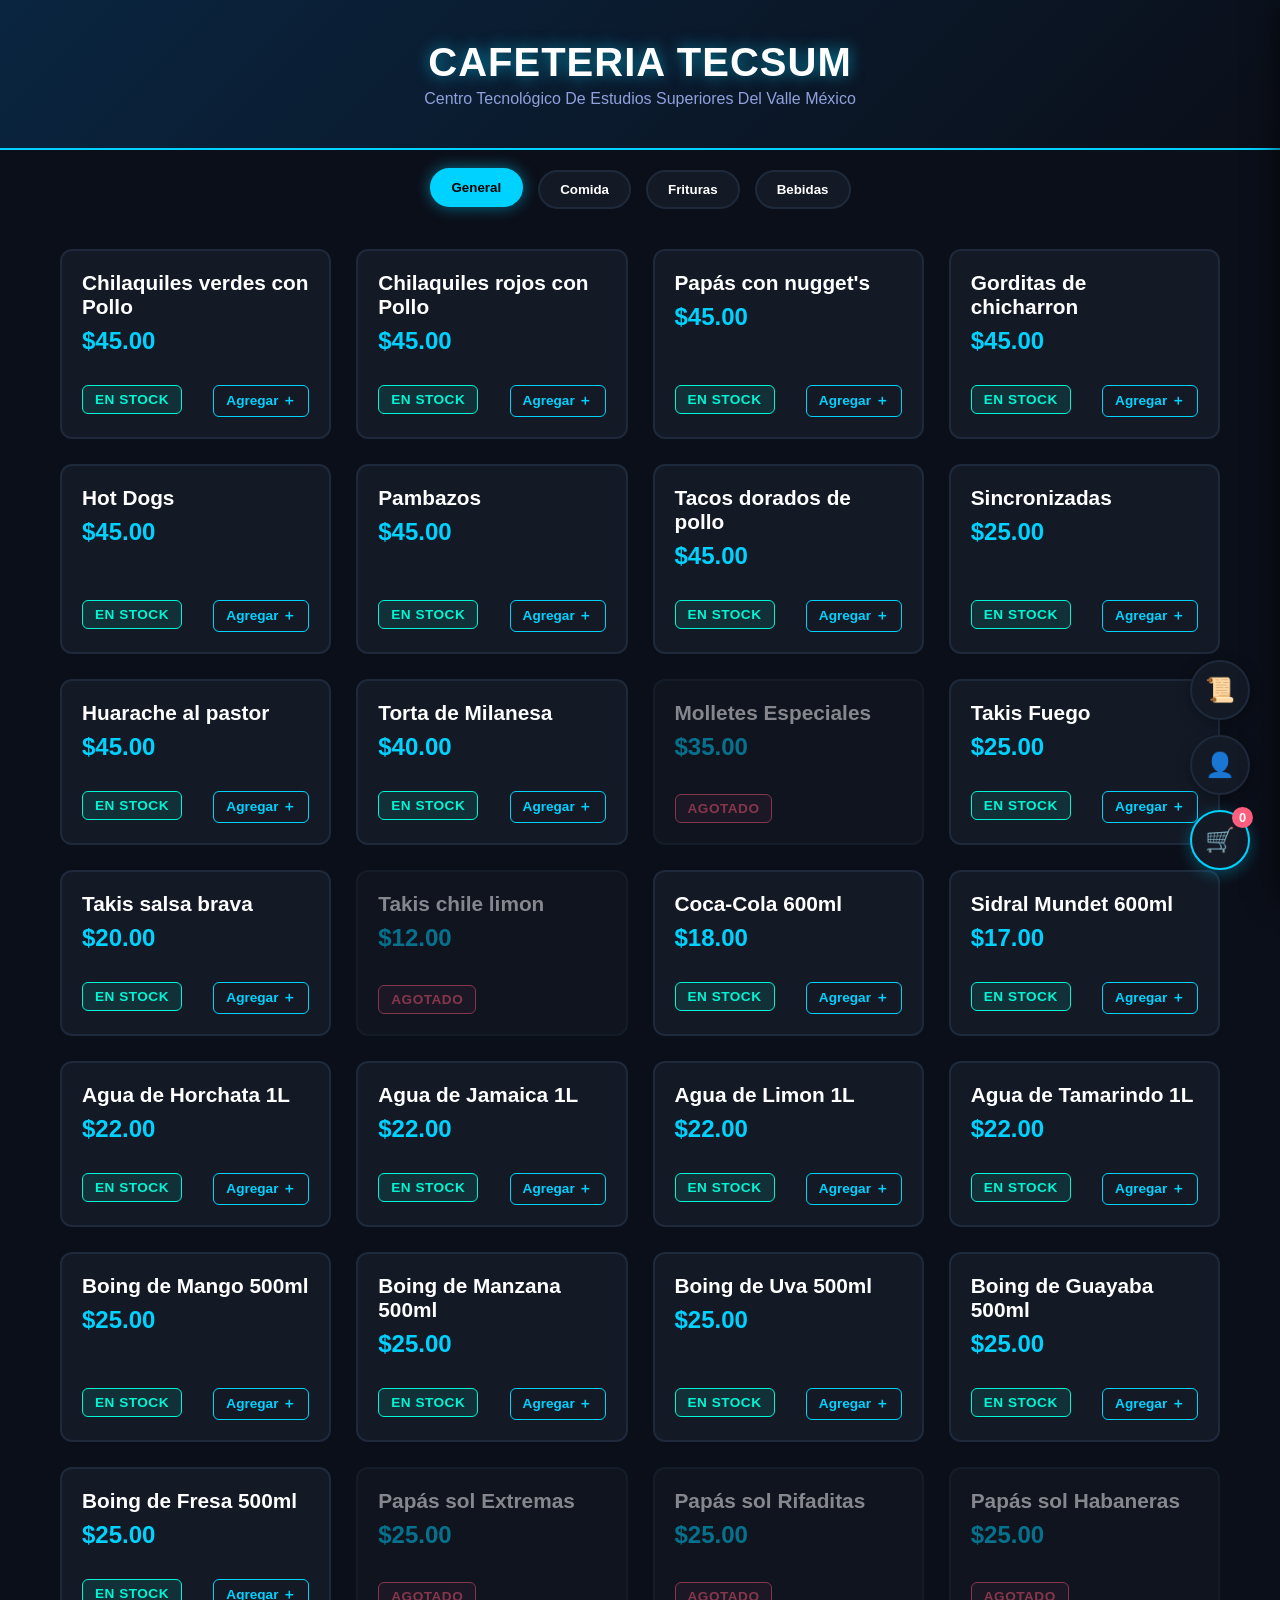
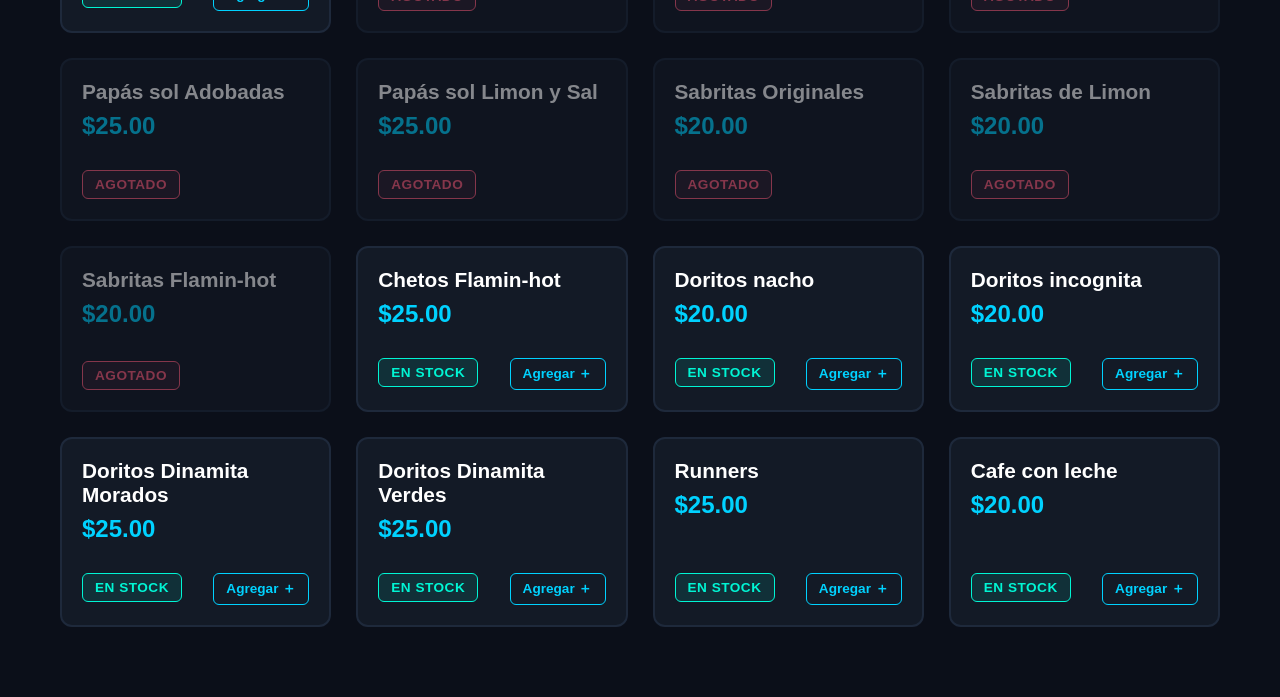
==== index.html @ f14abb13 "Add files via upload" ====
<!DOCTYPE html>
<html lang="es">
<head>
    <meta charset="UTF-8">
    <meta name="viewport" content="width=device-width, initial-scale=1.0">
    <title>Cafeteria TECSUM</title>
    
    <meta name="apple-mobile-web-app-capable" content="yes">
    <meta name="apple-mobile-web-app-status-bar-style" content="black-translucent">
    <meta name="apple-mobile-web-app-title" content="Cafeteria TECSUM">
    <meta name="theme-color" content="#0d1117">
    
    <link rel="stylesheet" href="style.css">
</head>
<body>

    <header>
        <h1>Cafeteria TECSUM</h1>
        <p class="subtitle">Centro Tecnológico De Estudios Superiores Del Valle México</p>
    </header>

    <button id="policies-toggle" class="policies-toggle" onclick="togglePoliciesModal()">📜</button>

    <div class="login-toggle" id="login-toggle" onclick="toggleLoginModal()">
        🪪
    </div>

    <div class="cart-toggle" onclick="toggleCart()">
        🛒 <span id="cart-count">0</span>
    </div>

    <main class="container">
        <nav class="categories-nav">
            <button class="btn-category active" onclick="filterCategory('todos')">General</button>
            <button class="btn-category" onclick="filterCategory('comida')">Comida</button>
            <button class="btn-category" onclick="filterCategory('snacks')">Frituras</button>
            <button class="btn-category" onclick="filterCategory('refresco y agua')">Bebidas</button>
        </nav>

        <section class="products-grid" id="menu-container">
        </section>
    </main>

    <div class="cart-sidebar" id="cart-sidebar">
        <div class="cart-header">
            <h2>Tu Pedido</h2>
            <button class="close-cart" onclick="toggleCart()">✕</button>
        </div>
        
        <div class="cart-items" id="cart-items-container">
        </div>

        <div class="cart-footer">
            <div class="cart-total">
                <span>Total:</span>
                <span id="cart-total-price">$0.00</span>
            </div>
            
            <div class="payment-tabs-container">
                <div class="payment-tabs">
                    <button class="tab-btn active" onclick="switchPaymentTab('paypal')">PayPal</button>
                    <button class="tab-btn" onclick="switchPaymentTab('nu')">Nu México</button>
                </div>

                <div id="tab-content-paypal" class="tab-content active">
                    <div class="payment-form">
                        <input type="email" id="paypal-email" placeholder="Correo electrónico de PayPal">
                        <input type="password" id="paypal-password" placeholder="Contraseña">
                        <button id="btn-pay-paypal" class="btn-submit-pay" disabled onclick="processPayPalPayment()">
                            Pagar con PayPal
                        </button>
                    </div>
                </div>

                <div id="tab-content-nu" class="tab-content">
                    <div class="payment-form">
                        <input type="text" id="nu-card-number" placeholder="Número de tarjeta (16 dígitos)" maxlength="16">
                        <input type="text" id="nu-card-name" placeholder="Nombre del titular">
                        
                        <div style="display: flex; gap: 10px; margin-bottom: 15px;">
                            <input type="text" id="nu-card-expiry" placeholder="MM/AA" maxlength="5" style="width: 50%; margin-bottom: 0;">
                            <input type="password" id="nu-card-nip" placeholder="NIP de 4 dígitos" maxlength="4" style="width: 50%; margin-bottom: 0;">
                        </div>
                        
                        <button id="btn-pay-nu" class="btn-submit-pay" disabled onclick="processNuPayment()">
                            PAGAR CON TARJETA NU
                        </button>
                    </div>
                </div>
            </div>
        </div>
    </div>

    <div class="modal-overlay" id="purchase-modal">
        <div class="modal-content">
            <div class="modal-icon">✓</div>
            <h2>¡Compra Realizada!</h2>
            <p>Tu pedido ha sido creado correctamente</p>
            <p class="modal-sub">Recoge tu pedido en caja con tu nombre.</p>
            <button class="btn-close-modal" onclick="closeModal('purchase-modal')">Entendido</button>
        </div>
    </div>

    <div class="modal-overlay" id="login-modal">
        <div class="modal-content login-content">
            <div class="modal-icon login-icon">👤</div>
            <h2>Credencial Escolar</h2>
            <p>Ingresa tu matrícula para iniciar sesión en la cafetería.</p>
            
            <div class="input-container">
                <input type="text" id="student-matricula" placeholder="Ej. 202610234" maxlength="15">
            </div>

            <div class="modal-actions">
                <button class="btn-close-modal btn-cancel" onclick="toggleLoginModal()">Cancelar</button>
                <button class="btn-close-modal" onclick="loginStudent()">Ingresar</button>
            </div>
        </div>
    </div>

    <div class="modal-overlay" id="policies-modal">
        <div class="modal-content" style="border-color: var(--accent-color); max-width: 450px;">
            <div class="modal-icon">📄</div>
            <h2>Reglamento y Seguridad</h2>
            <div style="text-align: left; margin: 15px 0; color: #b4c6ef; font-size: 0.95rem; line-height: 1.5;">
                <p>🔒 <strong>Seguridad:</strong> Tu matrícula está protegida y sólo se usa para identificar tu orden en la barra de entrega.</p><br>
                <p>📋 <strong>Reglas del Plantel:</strong> Toda orden debe retirarse presentando tu matricula para evitar aglomeraciones en la barra.</p><br>
                <p>💳 <strong>Métodos de Pago:</strong> Para agilizar el servicio, <strong>NO se acepta efectivo</strong>. Puedes pagar usando PayPal (vinculada con una tarjeta) o tu cuenta de Nu.</p>
            </div>
            <button class="btn-close-modal" onclick="closeModal('policies-modal')">Entendido</button>
        </div>
    </div>

    <script src="script.js"></script>
</body>
</html>
---- style.css ----
:root {
    --bg-main: #0b0f19;      
    --bg-card: #131a26;       
    --text-color: #ffffff;
    --accent-color: #00d2ff;  
    --stock-color: #00f5d4;    
    --out-color: #ff5e7e;      
    --border-color: #1e293b;  
}

* {
    margin: 0;
    padding: 0;
    box-sizing: border-box;
    font-family: 'Segoe UI', Tahoma, Geneva, Verdana, sans-serif;
}

body {
    background-color: var(--bg-main);
    color: var(--text-color);
    padding-bottom: 50px;
    position: relative;
    overflow-x: hidden; 
}

header {
    text-align: center;
    padding: 40px 20px;
    background: linear-gradient(135deg, #0a2540 0%, #0b0f19 100%);
    border-bottom: 2px solid var(--accent-color);
}

header h1 {
    font-size: 2.5rem;
    letter-spacing: 1px;
    text-transform: uppercase;
    text-shadow: 0 0 15px rgba(0, 210, 255, 0.6);
}

header .subtitle {
    color: #8fa0dd;
    margin-top: 5px;
}

.container {
    max-width: 1200px;
    margin: 0 auto;
    padding: 20px;
}


.categories-nav {
    display: flex;
    justify-content: center;
    gap: 15px;
    margin-bottom: 40px;
    flex-wrap: wrap;
}

.btn-category {
    background-color: var(--bg-card);
    color: var(--text-color);
    border: 2px solid var(--border-color);
    padding: 10px 20px;
    border-radius: 30px;
    cursor: pointer;
    font-weight: 600;
    transition: all 0.3s ease;
}

.btn-category:hover, .btn-category.active {
    background-color: var(--accent-color);
    color: #000; 
    border-color: var(--accent-color);
    box-shadow: 0 0 15px rgba(0, 210, 255, 0.5);
    transform: translateY(-2px);
}


.products-grid {
    display: grid;
    grid-template-columns: repeat(auto-fill, minmax(250px, 1fr));
    gap: 25px;
}


.product-card {
    background-color: var(--bg-card);
    border: 2px solid var(--border-color);
    border-radius: 12px;
    padding: 20px;
    display: flex;
    flex-direction: column;
    justify-content: space-between;
    gap: 15px;
    position: relative;
    overflow: hidden;
    transition: transform 0.3s ease, border-color 0.3s ease;
}

.product-card:hover:not(.disabled) {
    transform: translateY(-5px);
    border-color: var(--accent-color);
    box-shadow: 0 5px 20px rgba(0, 210, 255, 0.15);
}

.product-info h3 {
    font-size: 1.3rem;
    margin-bottom: 8px;
}

.product-info .price {
    font-size: 1.5rem;
    font-weight: bold;
    color: var(--accent-color);
    margin-bottom: 15px;
}

.card-actions {
    display: flex;
    justify-content: space-between;
    align-items: center;
}

.status-badge {
    align-self: flex-start;
    padding: 6px 12px;
    border-radius: 6px;
    font-size: 0.85rem;
    font-weight: bold;
    text-transform: uppercase;
    letter-spacing: 0.5px;
}

.status-badge.in-stock {
    background-color: rgba(0, 245, 212, 0.1);
    color: var(--stock-color);
    border: 1px solid var(--stock-color);
}

.status-badge.out-of-stock {
    background-color: rgba(255, 94, 126, 0.1);
    color: var(--out-color);
    border: 1px solid var(--out-color);
}

.btn-add-cart {
    background-color: transparent;
    color: var(--accent-color);
    border: 1px solid var(--accent-color);
    padding: 6px 12px;
    border-radius: 6px;
    cursor: pointer;
    font-weight: bold;
    font-size: 0.85rem;
    transition: all 0.2s ease;
}

.btn-add-cart:hover {
    background-color: var(--accent-color);
    color: #000;
    box-shadow: 0 0 10px rgba(0, 210, 255, 0.4);
}

.product-card.disabled {
    opacity: 0.5;
}

.cart-toggle {
    position: fixed;
    bottom: 30px;
    right: 30px;
    background-color: var(--bg-card);
    border: 2px solid var(--accent-color);
    width: 60px;
    height: 60px;
    border-radius: 50%;
    display: flex;
    justify-content: center;
    align-items: center;
    font-size: 1.5rem;
    cursor: pointer;
    box-shadow: 0 4px 15px rgba(0, 210, 255, 0.3);
    z-index: 99;
    transition: transform 0.2s ease;
}

.cart-toggle:hover {
    transform: scale(1.1);
}

#cart-count {
    position: absolute;
    top: -5px;
    right: -5px;
    background-color: var(--out-color);
    color: white;
    font-size: 0.8rem;
    padding: 3px 7px;
    border-radius: 50%;
    font-weight: bold;
}

.cart-sidebar {
    position: fixed;
    top: 0;
    right: -350px; 
    width: 350px;
    height: 100%;
    background-color: var(--bg-card);
    border-left: 2px solid var(--border-color);
    box-shadow: -5px 0 25px rgba(0,0,0,0.5);
    z-index: 100;
    display: flex;
    flex-direction: column;
    transition: right 0.3s ease-in-out;
}

.cart-sidebar.open {
    right: 0; 
}

.cart-header {
    padding: 20px;
    border-bottom: 1px solid var(--border-color);
    display: flex;
    justify-content: space-between;
    align-items: center;
}

.close-cart {
    background: none;
    border: none;
    color: var(--text-color);
    font-size: 1.5rem;
    cursor: pointer;
}

.cart-items {
    flex: 1;
    overflow-y: auto;
    padding: 20px;
}

.cart-item {
    display: flex;
    justify-content: space-between;
    align-items: center;
    padding: 12px 0;
    border-bottom: 1px solid #1e293b;
}

.cart-item-info h4 {
    font-size: 0.95rem;
}

.cart-item-info p {
    color: var(--accent-color);
    font-size: 0.85rem;
    margin-top: 2px;
}

.btn-remove {
    background: none;
    border: none;
    color: var(--out-color);
    cursor: pointer;
    font-size: 0.9rem;
}

.cart-footer {
    padding: 20px;
    border-top: 1px solid var(--border-color);
    background-color: #0b0f19;
}

.cart-total {
    display: flex;
    justify-content: space-between;
    font-size: 1.2rem;
    font-weight: bold;
    margin-bottom: 15px;
}

#cart-total-price {
    color: var(--stock-color);
}

.payment-tabs-container {
    border-top: 1px solid rgba(255, 255, 255, 0.1);
    padding-top: 15px;
    display: flex;
    flex-direction: column;
    gap: 12px;
}

.payment-tabs {
    display: flex;
    gap: 8px;
    background-color: rgba(0, 0, 0, 0.2);
    padding: 4px;
    border-radius: 8px;
    border: 1px solid var(--border-color);
}

.tab-btn {
    flex: 1;
    background: none;
    border: none;
    padding: 10px;
    color: #8fa0dd;
    font-weight: bold;
    font-size: 0.9rem;
    cursor: pointer;
    border-radius: 6px;
    transition: all 0.3s ease;
}

.tab-btn.active {
    background-color: var(--bg-card);
    color: var(--accent-color);
    box-shadow: 0 2px 8px rgba(0, 210, 255, 0.2);
}


.tab-content {
    display: none;
    animation: fadeIn 0.3s ease;
}

.tab-content.active {
    display: block;
}


.payment-form {
    display: flex;
    flex-direction: column;
    gap: 10px;
}

.payment-form input {
    width: 100%;
    background-color: #1a2333;
    border: 1px solid var(--border-color);
    color: var(--text-color);
    padding: 10px 12px;
    border-radius: 6px;
    font-size: 0.9rem;
    outline: none;
    transition: border-color 0.2s ease;
}

.payment-form input:focus {
    border-color: var(--accent-color);
}


.btn-submit-pay {
    width: 100%;
    padding: 12px;
    font-size: 0.95rem;
    font-weight: bold;
    border: none;
    border-radius: 6px;
    cursor: pointer;
    color: #ffffff;
    text-transform: uppercase;
    letter-spacing: 0.5px;
    transition: all 0.3s ease;
}

.btn-submit-pay:not(:disabled):active {
    transform: translateY(1px);
}


#btn-pay-paypal {
    background-color: #0070ba;
    box-shadow: 0 4px 10px rgba(0, 112, 186, 0.2);
}
#btn-pay-paypal:not(:disabled):hover {
    background-color: #005ea6;
    transform: translateY(-2px);
    box-shadow: 0 6px 18px rgba(0, 112, 186, 0.4);
}

#btn-pay-nu {
    background-color: #820ad1;
    box-shadow: 0 4px 10px rgba(130, 10, 209, 0.2);
}
#btn-pay-nu:not(:disabled):hover {
    background-color: #6d05b3;
    transform: translateY(-2px);
    box-shadow: 0 6px 18px rgba(130, 10, 209, 0.4);
}


.btn-submit-pay:disabled {
    background-color: #2a2a2a !important;
    color: #666666 !important;
    border: 1px solid #444444 !important;
    cursor: not-allowed;
    box-shadow: none !important;
    opacity: 0.6;
    transform: none !important;
}

@keyframes fadeIn {
    from { opacity: 0; transform: translateY(3px); }
    to { opacity: 1; transform: translateY(0); }
}

.login-toggle {
    position: fixed;
    bottom: 105px; 
    right: 30px;
    background-color: var(--bg-card);
    border: 2px solid var(--border-color);
    width: 60px;
    height: 60px;
    border-radius: 50%;
    display: flex;
    justify-content: center;
    align-items: center;
    font-size: 1.5rem;
    cursor: pointer;
    box-shadow: 0 4px 15px rgba(0, 0, 0, 0.3);
    z-index: 99;
    transition: all 0.3s ease;
}

.login-toggle:hover {
    transform: scale(1.1);
    border-color: var(--accent-color);
    box-shadow: 0 0 15px rgba(0, 210, 255, 0.4);
}


.modal-content.login-content {
    border-color: var(--accent-color);
    box-shadow: 0 0 30px rgba(0, 210, 255, 0.2);
}

.modal-icon.login-icon {
    color: var(--accent-color);
    border-color: var(--accent-color);
    background-color: rgba(0, 210, 255, 0.1);
}


.input-container {
    margin: 20px 0;
    width: 100%;
}

.input-container input {
    width: 100%;
    background-color: #0b0f19;
    color: var(--text-color);
    border: 2px solid var(--border-color);
    padding: 12px 15px;
    border-radius: 8px;
    font-size: 1rem;
    text-align: center;
    outline: none;
    transition: border-color 0.3s ease;
}

.input-container input:focus {
    border-color: var(--accent-color);
    box-shadow: 0 0 10px rgba(0, 210, 255, 0.2);
}


.modal-actions {
    display: flex;
    gap: 15px;
    justify-content: center;
    margin-top: 10px;
}

.modal-actions .btn-close-modal {
    background-color: var(--accent-color);
    flex: 1;
}

.modal-actions .btn-close-modal:hover {
    background-color: #00b6dd;
}

.modal-actions .btn-cancel {
    background-color: transparent;
    color: #b4c6ef;
    border: 2px solid var(--border-color);
    transition: all 0.2s ease;
}

.modal-actions .btn-cancel:hover {
    background-color: rgba(255, 94, 126, 0.1);
    border-color: var(--out-color);
    color: var(--out-color);
}


.policies-toggle {
    position: fixed;
    bottom: 180px; 
    right: 30px;
    background-color: var(--bg-card);
    border: 2px solid var(--border-color);
    width: 60px;
    height: 60px;
    border-radius: 50%;
    display: flex;
    justify-content: center;
    align-items: center;
    font-size: 1.5rem;
    cursor: pointer;
    box-shadow: 0 4px 15px rgba(0, 0, 0, 0.3);
    z-index: 99;
    transition: all 0.3s ease;
    outline: none;
}

.policies-toggle:hover {
    transform: scale(1.1);
    border-color: var(--accent-color);
    box-shadow: 0 0 15px rgba(0, 210, 255, 0.4);
}


.modal-overlay {
    position: fixed;
    top: 0;
    left: 0;
    width: 100%;
    height: 100%;
    background-color: rgba(0, 0, 0, 0.8);
    backdrop-filter: blur(5px);
    z-index: 999;
    display: flex;
    justify-content: center;
    align-items: center;
    opacity: 0;
    pointer-events: none;
    transition: opacity 0.3s ease;
}

.modal-overlay.show {
    opacity: 1;
    pointer-events: auto;
}

.modal-content {
    background-color: var(--bg-card);
    border: 2px solid var(--stock-color);
    border-radius: 16px;
    padding: 30px;
    text-align: center;
    max-width: 400px;
    width: 90%;
    box-shadow: 0 0 30px rgba(0, 245, 212, 0.2);
    transform: scale(0.7);
    transition: transform 0.3s ease;
}

.modal-overlay.show .modal-content {
    transform: scale(1);
}

.modal-icon {
    width: 60px;
    height: 60px;
    background-color: rgba(0, 245, 212, 0.1);
    color: var(--stock-color);
    border-radius: 50%;
    display: flex;
    justify-content: center;
    align-items: center;
    font-size: 2rem;
    margin: 0 auto 20px auto;
    border: 2px solid var(--stock-color);
}

.modal-content h2 {
    color: var(--stock-color);
    margin-bottom: 10px;
}

.modal-content p {
    color: #b4c6ef;
    margin-bottom: 8px;
}

.modal-content .modal-sub {
    font-size: 0.85rem;
    color: #62769f;
    margin-bottom: 25px;
}

.btn-close-modal {
    background-color: var(--stock-color);
    color: #000;
    border: none;
    padding: 10px 25px;
    border-radius: 6px;
    font-weight: bold;
    cursor: pointer;
    transition: background-color 0.2s ease;
}

.btn-close-modal:hover {
    background-color: #00c7ac;
}

@media (max-width: 768px) {
    

    header {
        padding: 15px 10px;
        text-align: center;
    }
    header h1 {
        font-size: 1.8rem; 
    }
    .subtitle {
        font-size: 0.9rem;
    }

   
    .categories-nav {
        display: flex;
        overflow-x: auto; 
        white-space: nowrap;
        padding: 10px 5px;
        gap: 8px;
        -webkit-overflow-scrolling: touch; 
    }
    .btn-category {
        flex: 0 0 auto; 
        padding: 8px 16px;
        font-size: 0.9rem;
    }

   
    .products-grid {
        grid-template-columns: repeat(auto-fit, minmax(140px, 1fr)); 
        gap: 12px;
        padding: 10px;
    }

   
    .product-card {
        padding: 12px;
        flex-direction: column; 
        align-items: flex-start;
    }

    
    .cart-sidebar {
        width: 100% !important;
        right: -100%; 
    }
    .cart-sidebar.open {
        right: 0; 
    }

    
    .modal-content {
        width: 90%;
        margin: 0 auto;
        padding: 20px;
    }
    
   
    .payment-form div {
        flex-direction: row; 
    }
}
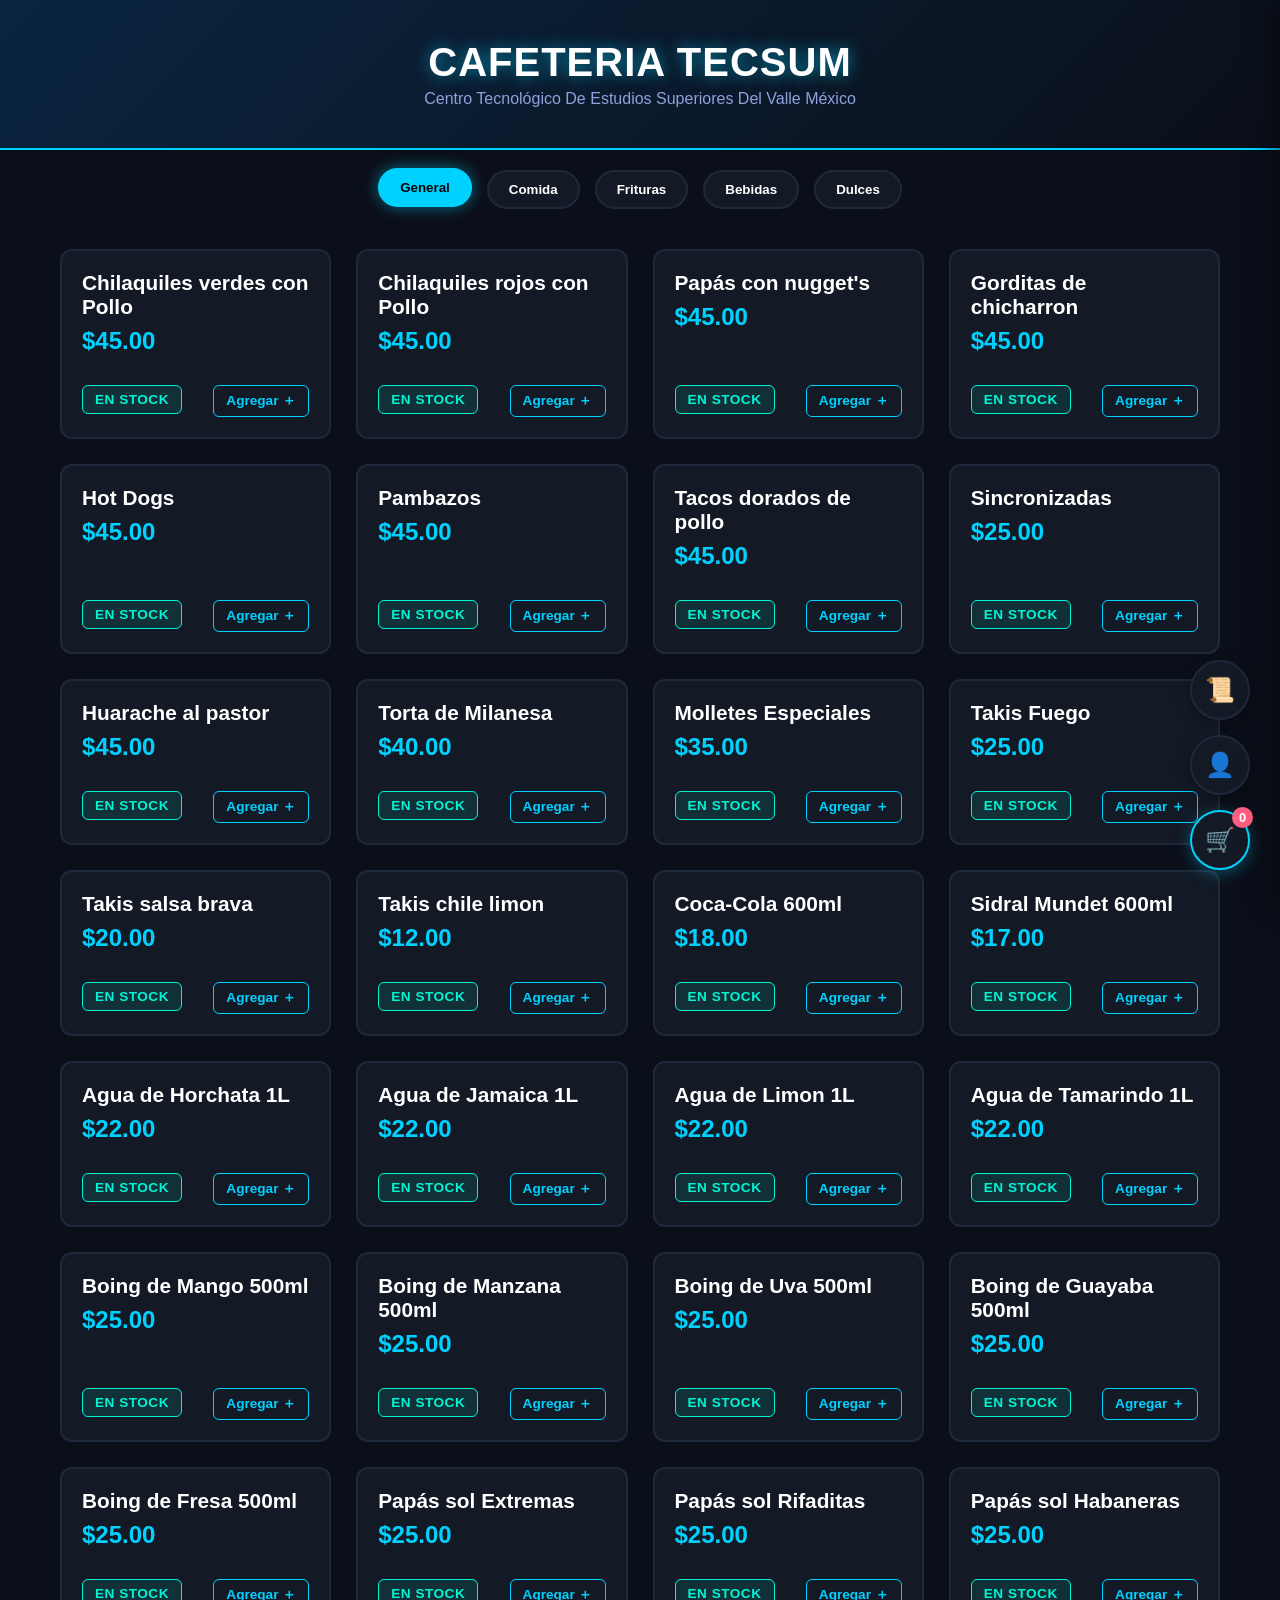
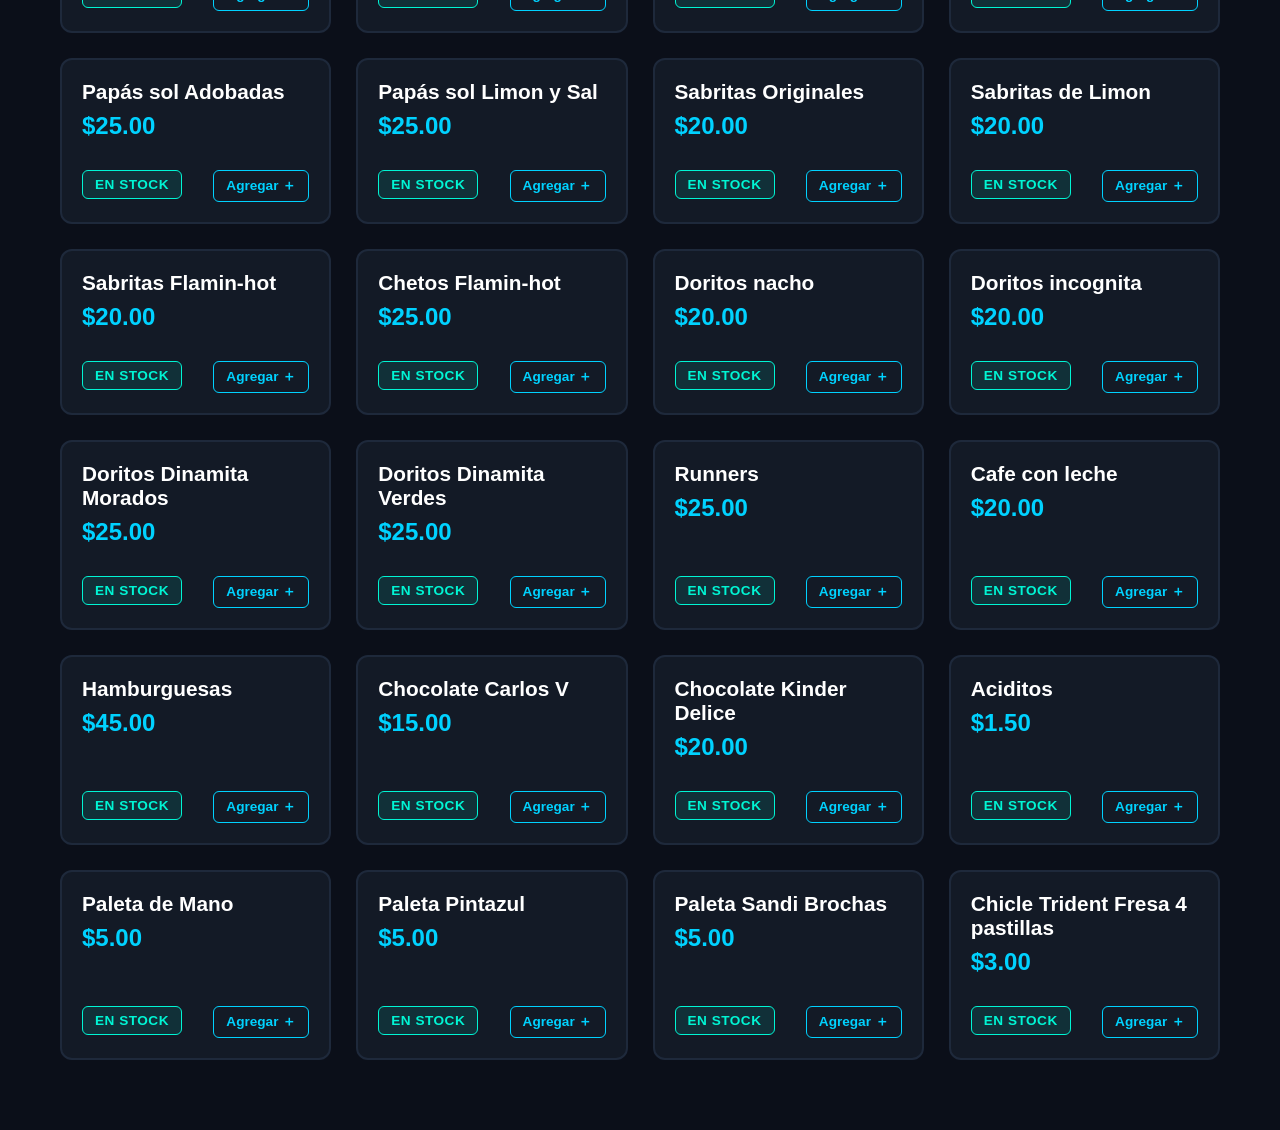
==== commit 94840413: "Add 'Dulces' category button to navigation Added a new button for 'Dulces' category in the navigatio" ====
--- a/index.html
+++ b/index.html
@@ -35,6 +35,7 @@
             <button class="btn-category" onclick="filterCategory('comida')">Comida</button>
             <button class="btn-category" onclick="filterCategory('snacks')">Frituras</button>
             <button class="btn-category" onclick="filterCategory('refresco y agua')">Bebidas</button>
+            <button class="btn-category" onclick="filterCategory('Dulces')">Dulces</button>
         </nav>
 
         <section class="products-grid" id="menu-container">
@@ -133,4 +134,4 @@
 
     <script src="script.js"></script>
 </body>
-</html>+</html>
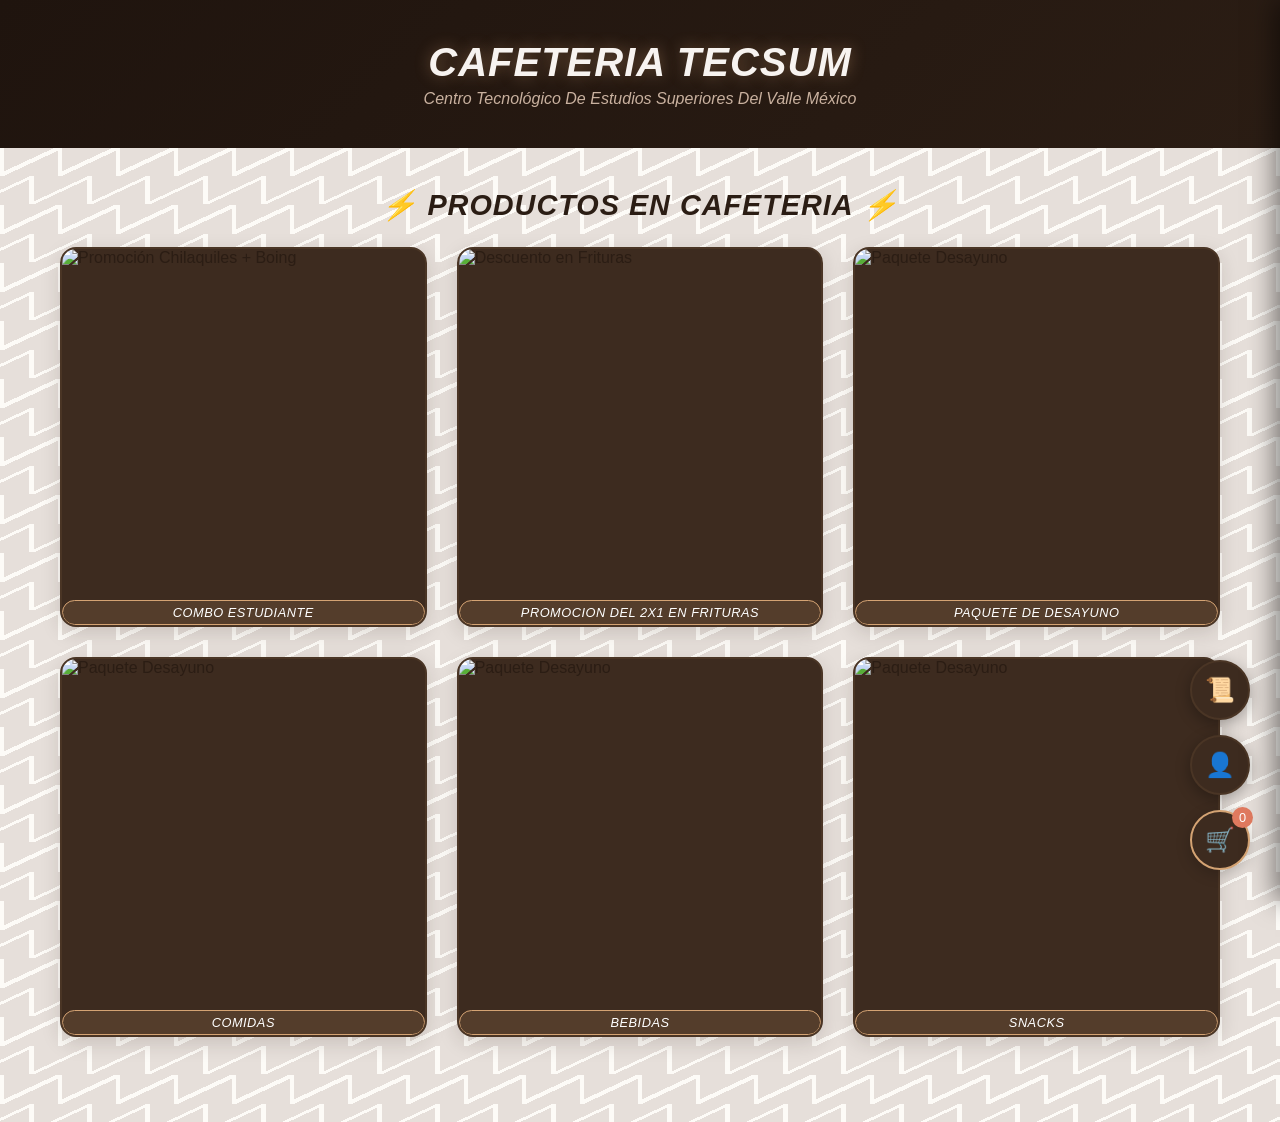
==== commit f2d03d3e: "Add files via upload" ====
--- a/index.html
+++ b/index.html
@@ -19,28 +19,52 @@
         <p class="subtitle">Centro Tecnológico De Estudios Superiores Del Valle México</p>
     </header>
 
+    <section class="promo-container">
+        <h2 class="promo-title">⚡ Productos En Cafeteria ⚡</h2>
+        <div class="promo-slider">
+            
+            <div class="promo-card">
+                <img src="ChilaquilesBoing.png" alt="Promoción Chilaquiles + Boing" class="promo-img">
+                <button class="promo-badge" onclick="window.location.href='Combos.html';">Combo Estudiante</button>
+            </div>
+            
+            <div class="promo-card">
+                <img src="Gemini_Generated_Image_1exfb61exfb61exf.png" alt="Descuento en Frituras" class="promo-img">
+                <button class="promo-badge" onclick="window.location.href='Promocion.html';">Promocion del 2x1 en Frituras</button>
+            </div>
+
+            <div class="promo-card">
+                <img src="Gemini_Generated_Image_be75jrbe75jrbe75.png" alt="Paquete Desayuno" class="promo-img">
+                <button class="promo-badge" onclick="window.location.href='Paquete.html';">Paquete De Desayuno</button>
+            </div>
+
+            <div class="promo-card">
+                <img src="Gemini_Generated_Image_v8l5wcv8l5wcv8l5.png" alt="Paquete Desayuno" class="promo-img">
+                <button class="promo-badge" onclick="window.location.href='Comida.html';">Comidas</button>
+            </div>
+
+            <div class="promo-card">
+                <img src="Gemini_Generated_Image_3zpw223zpw223zpw.png" alt="Paquete Desayuno" class="promo-img">
+                <button class="promo-badge" onclick="window.location.href='Bebidas.html';">Bebidas</button>
+            </div>
+
+            <div class="promo-card">
+                <img src="Gemini_Generated_Image_ra2yw0ra2yw0ra2y.png" alt="Paquete Desayuno" class="promo-img">
+                <button class="promo-badge" onclick="window.location.href='snacks.html';">Snacks</button>
+            </div>
+            
+        </div>
+    </section>
+
     <button id="policies-toggle" class="policies-toggle" onclick="togglePoliciesModal()">📜</button>
 
     <div class="login-toggle" id="login-toggle" onclick="toggleLoginModal()">
-        🪪
+        👤
     </div>
 
     <div class="cart-toggle" onclick="toggleCart()">
         🛒 <span id="cart-count">0</span>
     </div>
-
-    <main class="container">
-        <nav class="categories-nav">
-            <button class="btn-category active" onclick="filterCategory('todos')">General</button>
-            <button class="btn-category" onclick="filterCategory('comida')">Comida</button>
-            <button class="btn-category" onclick="filterCategory('snacks')">Frituras</button>
-            <button class="btn-category" onclick="filterCategory('refresco y agua')">Bebidas</button>
-            <button class="btn-category" onclick="filterCategory('Dulces')">Dulces</button>
-        </nav>
-
-        <section class="products-grid" id="menu-container">
-        </section>
-    </main>
 
     <div class="cart-sidebar" id="cart-sidebar">
         <div class="cart-header">
@@ -60,7 +84,7 @@
             <div class="payment-tabs-container">
                 <div class="payment-tabs">
                     <button class="tab-btn active" onclick="switchPaymentTab('paypal')">PayPal</button>
-                    <button class="tab-btn" onclick="switchPaymentTab('nu')">Nu México</button>
+                    <button class="tab-btn" onclick="switchPaymentTab('nu')">Tarjeta</button>
                 </div>
 
                 <div id="tab-content-paypal" class="tab-content active">
@@ -84,7 +108,7 @@
                         </div>
                         
                         <button id="btn-pay-nu" class="btn-submit-pay" disabled onclick="processNuPayment()">
-                            PAGAR CON TARJETA NU
+                            PAGAR CON TARJETA
                         </button>
                     </div>
                 </div>
@@ -134,4 +158,4 @@
 
     <script src="script.js"></script>
 </body>
-</html>
+</html>
--- a/style.css
+++ b/style.css
@@ -1,11 +1,20 @@
 :root {
-    --bg-main: #0b0f19;      
-    --bg-card: #131a26;       
-    --text-color: #ffffff;
-    --accent-color: #00d2ff;  
-    --stock-color: #00f5d4;    
-    --out-color: #ff5e7e;      
-    --border-color: #1e293b;  
+    --bg-main: #fdfbf7;       /* Fondo principal: blanco crema */
+    --bg-card: #3d2b1f;       /* Tarjetas y modales: café oscuro */
+    --text-color: #f7f3f0;    /* Texto claro para interiores oscuros */
+    --text-dark: #2b1d14;     /* Texto oscuro para el fondo general */
+    --accent-color: #d4a373;  /* Detalles en dorado/café claro */
+    --stock-color: #a3b18a;   /* Verde oliva suave para stock */
+    --out-color: #e07a5f;     /* Terracota para agotado/carrito */
+    --border-color: #4a3525;  /* Borde café armónico */
+    
+    /* Textura de ladrillos blancos (CSS Puro) */
+    --brick-texture: 
+        linear-gradient(335deg, #e6dfda 23px, transparent 23px),
+        linear-gradient(155deg, #e6dfda 23px, transparent 23px),
+        linear-gradient(335deg, #e6dfda 23px, transparent 23px),
+        linear-gradient(155deg, #e6dfda 23px, transparent 23px),
+        linear-gradient(transparent 2px, #fdfbf7 2px);
 }
 
 * {
@@ -17,7 +26,10 @@
 
 body {
     background-color: var(--bg-main);
-    color: var(--text-color);
+    background-image: var(--brick-texture);
+    background-size: 58px 58px;
+    background-position: 0px 2px, 4px 30px, 29px 31px, 34px 2px, 0px 0px;
+    color: var(--text-dark); 
     padding-bottom: 50px;
     position: relative;
     overflow-x: hidden; 
@@ -26,29 +38,144 @@
 header {
     text-align: center;
     padding: 40px 20px;
-    background: linear-gradient(135deg, #0a2540 0%, #0b0f19 100%);
-    border-bottom: 2px solid var(--accent-color);
+    background: linear-gradient(135deg, #1f140e 0%, #2b1d14 100%);
+    color: var(--text-color); 
+    position: relative;
 }
 
 header h1 {
     font-size: 2.5rem;
     letter-spacing: 1px;
     text-transform: uppercase;
-    text-shadow: 0 0 15px rgba(0, 210, 255, 0.6);
+    text-shadow: 0 0 15px rgba(214, 163, 115, 0.4);
+    font-weight: bold;
+    font-style: italic;
 }
 
 header .subtitle {
-    color: #8fa0dd;
+    color: #c9b19f;
     margin-top: 5px;
-}
-
+    font-style: italic;
+}
+
+/* ========================================== */
+/* SECCIÓN DE PUBLICIDAD / PROMOCIONES        */
+/* ========================================== */
+.promo-container {
+    max-width: 1200px;
+    margin: 40px auto 20px auto;
+    padding: 0 20px;
+}
+
+.promo-title {
+    color: var(--text-dark);
+    font-size: 1.8rem;
+    margin-bottom: 25px;
+    text-align: center;
+    text-transform: uppercase;
+    letter-spacing: 1px;
+    font-weight: bold;
+    font-style: italic;
+}
+
+/* Rejilla para que los cuadrados publicitarios aparezcan separados en pantalla */
+.promo-slider {
+    display: grid;
+    grid-template-columns: repeat(auto-fit, minmax(280px, 1fr));
+    gap: 30px; /* Separación amplia entre la publicidad */
+    padding-bottom: 15px;
+}
+
+/* Cuadrados Publicitarios */
+.promo-card {
+    display: flex;
+    flex-direction: column;
+    height: 380px; /* Altura ajustada para dar espacio al botón abajo */
+    border-radius: 16px; /* Bordes redondos de la tarjeta */
+    overflow: hidden;
+    background-color: var(--bg-card);
+    border: 2px solid var(--border-color);
+    box-shadow: 0 6px 20px rgba(43, 29, 20, 0.15);
+    transition: transform 0.3s ease, box-shadow 0.3s ease, border-color 0.3s ease;
+}
+
+.promo-card:hover {
+    transform: translateY(-8px);
+    box-shadow: 0 12px 28px rgba(43, 29, 20, 0.25);
+    border-color: var(--accent-color);
+}
+
+.promo-img-container {
+    width: 100%;
+    height: 45%;
+    overflow: hidden;
+}
+
+.promo-img {
+    width: 100%;
+    height: 100%;
+    object-fit: cover; 
+}
+
+/* Contenedor de información de la publicidad */
+.promo-info {
+    width: 100%;
+    height: 55%;
+    padding: 15px;
+    display: flex;
+    flex-direction: column;
+    justify-content: space-between; /* Empuja el botón hacia la parte inferior */
+    align-items: center;
+    text-align: center;
+    background-color: var(--bg-card);
+}
+
+.promo-badge {
+    background-color: rgba(214, 163, 115, 0.15);
+    color: #ffffff; 
+    padding: 4px 12px;
+    border-radius: 20px;
+    font-size: 0.8rem;
+    border: 1px solid var(--accent-color);
+    text-transform: uppercase;
+    letter-spacing: 0.5px;
+    display: flex;
+    justify-content: center;
+    align-items: center;
+    font-style: italic;
+}
+
+.promo-card-title {
+    font-size: 1.1rem;
+    color: var(--text-color);
+    line-height: 1.4;
+    font-weight: bold;
+    font-style: italic; /* Texto centrado con cursiva */
+}
+
+.promo-card-price {
+    font-size: 1.35rem;
+    color: var(--stock-color);
+    text-shadow: 0 0 8px rgba(163, 177, 138, 0.2);
+    font-weight: bold;
+    font-style: italic; /* Texto centrado con cursiva */
+}
+
+/* Botón abajo del producto publicitario */
+.promo-info .btn-add-cart {
+    width: 90%;
+    margin-top: 5px;
+}
+
+/* ========================================== */
+/* CONTENEDORES Y ELEMENTOS GENERALES         */
+/* ========================================== */
 .container {
     max-width: 1200px;
     margin: 0 auto;
     padding: 20px;
 }
 
-
 .categories-nav {
     display: flex;
     justify-content: center;
@@ -64,18 +191,18 @@
     padding: 10px 20px;
     border-radius: 30px;
     cursor: pointer;
-    font-weight: 600;
+    font-weight: bold;
     transition: all 0.3s ease;
 }
 
 .btn-category:hover, .btn-category.active {
-    background-color: var(--accent-color);
-    color: #000; 
+    background-color: #ffffff;
+    background-image: none; 
+    color: var(--text-dark); 
     border-color: var(--accent-color);
-    box-shadow: 0 0 15px rgba(0, 210, 255, 0.5);
+    box-shadow: 0 4px 15px rgba(0, 0, 0, 0.15);
     transform: translateY(-2px);
 }
-
 
 .products-grid {
     display: grid;
@@ -83,94 +210,121 @@
     gap: 25px;
 }
 
-
+/* ========================================== */
+/* SECCIÓN DE PRODUCTOS                       */
+/* ========================================== */
 .product-card {
     background-color: var(--bg-card);
+    color: #ffffff;          
     border: 2px solid var(--border-color);
-    border-radius: 12px;
+    border-radius: 16px; /* Bordes redondos armonizados con la publicidad */
     padding: 20px;
     display: flex;
     flex-direction: column;
     justify-content: space-between;
+    align-items: center;      
+    text-align: center;      
+    text-align-last: center;  
     gap: 15px;
     position: relative;
     overflow: hidden;
-    transition: transform 0.3s ease, border-color 0.3s ease;
+    box-shadow: 0 4px 15px rgba(0, 0, 0, 0.1); 
+    transition: transform 0.3s ease, border-color 0.3s ease, box-shadow 0.3s ease;
 }
 
 .product-card:hover:not(.disabled) {
     transform: translateY(-5px);
     border-color: var(--accent-color);
-    box-shadow: 0 5px 20px rgba(0, 210, 255, 0.15);
+    box-shadow: 0 8px 25px rgba(43, 29, 20, 0.25);
+}
+
+.product-info {
+    width: 100%;
+    display: flex;
+    flex-direction: column;
+    align-items: center;
 }
 
 .product-info h3 {
     font-size: 1.3rem;
     margin-bottom: 8px;
+    color: #ffffff;          
+    text-align: center;       
+    font-weight: bold;
+    font-style: italic; /* Texto centrado con cursiva */
 }
 
 .product-info .price {
     font-size: 1.5rem;
-    font-weight: bold;
-    color: var(--accent-color);
-    margin-bottom: 15px;
+    color: var(--accent-color); 
+    margin-bottom: 5px;
+    text-align: center;
+    font-weight: bold;
+    font-style: italic; /* Texto centrado con cursiva */
 }
 
 .card-actions {
-    display: flex;
-    justify-content: space-between;
-    align-items: center;
+    width: 100%;
+    display: flex;
+    flex-direction: column;
+    align-items: center;
+    gap: 10px;
 }
 
 .status-badge {
-    align-self: flex-start;
+    align-self: center;
     padding: 6px 12px;
     border-radius: 6px;
     font-size: 0.85rem;
-    font-weight: bold;
     text-transform: uppercase;
     letter-spacing: 0.5px;
+    font-style: italic;
 }
 
 .status-badge.in-stock {
-    background-color: rgba(0, 245, 212, 0.1);
+    background-color: rgba(163, 177, 138, 0.15);
     color: var(--stock-color);
     border: 1px solid var(--stock-color);
 }
 
 .status-badge.out-of-stock {
-    background-color: rgba(255, 94, 126, 0.1);
+    background-color: rgba(224, 122, 95, 0.15);
     color: var(--out-color);
     border: 1px solid var(--out-color);
 }
 
 .btn-add-cart {
+    width: auto;
     background-color: transparent;
     color: var(--accent-color);
     border: 1px solid var(--accent-color);
-    padding: 6px 12px;
-    border-radius: 6px;
-    cursor: pointer;
-    font-weight: bold;
+    padding: 8px 20px;
+    border-radius: 8px;
+    cursor: pointer;
     font-size: 0.85rem;
+    font-weight: bold;
     transition: all 0.2s ease;
 }
 
 .btn-add-cart:hover {
     background-color: var(--accent-color);
-    color: #000;
-    box-shadow: 0 0 10px rgba(0, 210, 255, 0.4);
+    color: #2b1d14;
+    box-shadow: 0 0 10px rgba(214, 163, 115, 0.4);
 }
 
 .product-card.disabled {
     opacity: 0.5;
 }
 
+/* ========================================== */
+/* BOTONES FLOTANTES Y SIDEBAR (SIN CAMBIOS)  */
+/* ========================================== */
 .cart-toggle {
     position: fixed;
     bottom: 30px;
     right: 30px;
     background-color: var(--bg-card);
+    color: var(--text-color);
     border: 2px solid var(--accent-color);
     width: 60px;
     height: 60px;
@@ -180,14 +334,12 @@
     align-items: center;
     font-size: 1.5rem;
     cursor: pointer;
-    box-shadow: 0 4px 15px rgba(0, 210, 255, 0.3);
+    box-shadow: 0 4px 15px rgba(0, 0, 0, 0.2);
     z-index: 99;
     transition: transform 0.2s ease;
 }
 
-.cart-toggle:hover {
-    transform: scale(1.1);
-}
+.cart-toggle:hover { transform: scale(1.1); }
 
 #cart-count {
     position: absolute;
@@ -198,7 +350,59 @@
     font-size: 0.8rem;
     padding: 3px 7px;
     border-radius: 50%;
-    font-weight: bold;
+}
+
+.login-toggle {
+    position: fixed;
+    bottom: 105px; 
+    right: 30px;
+    background-color: var(--bg-card);
+    color: var(--text-color);
+    border: 2px solid var(--border-color);
+    width: 60px;
+    height: 60px;
+    border-radius: 50%;
+    display: flex;
+    justify-content: center;
+    align-items: center;
+    font-size: 1.5rem;
+    cursor: pointer;
+    box-shadow: 0 4px 15px rgba(0, 0, 0, 0.3);
+    z-index: 99;
+    transition: all 0.3s ease;
+}
+
+.login-toggle:hover {
+    transform: scale(1.1);
+    border-color: var(--accent-color);
+    box-shadow: 0 0 15px rgba(214, 163, 115, 0.4);
+}
+
+.policies-toggle {
+    position: fixed;
+    bottom: 180px; 
+    right: 30px;
+    background-color: var(--bg-card);
+    color: var(--text-color);
+    border: 2px solid var(--border-color);
+    width: 60px;
+    height: 60px;
+    border-radius: 50%;
+    display: flex;
+    justify-content: center;
+    align-items: center;
+    font-size: 1.5rem;
+    cursor: pointer;
+    box-shadow: 0 4px 15px rgba(0, 0, 0, 0.3);
+    z-index: 99;
+    transition: all 0.3s ease;
+    outline: none;
+}
+
+.policies-toggle:hover {
+    transform: scale(1.1);
+    border-color: var(--accent-color);
+    box-shadow: 0 0 15px rgba(214, 163, 115, 0.4);
 }
 
 .cart-sidebar {
@@ -208,6 +412,7 @@
     width: 350px;
     height: 100%;
     background-color: var(--bg-card);
+    color: var(--text-color);
     border-left: 2px solid var(--border-color);
     box-shadow: -5px 0 25px rgba(0,0,0,0.5);
     z-index: 100;
@@ -216,9 +421,7 @@
     transition: right 0.3s ease-in-out;
 }
 
-.cart-sidebar.open {
-    right: 0; 
-}
+.cart-sidebar.open { right: 0; }
 
 .cart-header {
     padding: 20px;
@@ -247,47 +450,21 @@
     justify-content: space-between;
     align-items: center;
     padding: 12px 0;
-    border-bottom: 1px solid #1e293b;
-}
-
-.cart-item-info h4 {
-    font-size: 0.95rem;
-}
-
-.cart-item-info p {
-    color: var(--accent-color);
-    font-size: 0.85rem;
-    margin-top: 2px;
-}
-
-.btn-remove {
-    background: none;
-    border: none;
-    color: var(--out-color);
-    cursor: pointer;
-    font-size: 0.9rem;
-}
-
-.cart-footer {
-    padding: 20px;
-    border-top: 1px solid var(--border-color);
-    background-color: #0b0f19;
-}
-
-.cart-total {
-    display: flex;
-    justify-content: space-between;
-    font-size: 1.2rem;
-    font-weight: bold;
-    margin-bottom: 15px;
-}
-
-#cart-total-price {
-    color: var(--stock-color);
-}
-
+    border-bottom: 1px solid var(--border-color);
+}
+
+.cart-item-info h4 { font-size: 0.95rem; font-style: italic; }
+.cart-item-info p { color: var(--accent-color); font-size: 0.85rem; margin-top: 2px; }
+.btn-remove { background: none; border: none; color: var(--out-color); cursor: pointer; font-size: 0.9rem; }
+.cart-footer { padding: 20px; border-top: 1px solid var(--border-color); background-color: #1f140e; }
+.cart-total { display: flex; justify-content: space-between; font-size: 1.2rem; margin-bottom: 15px; }
+#cart-total-price { color: var(--stock-color); }
+
+/* ========================================== */
+/* PESTAÑAS DE PAGO Y FORMULARIOS             */
+/* ========================================== */
 .payment-tabs-container {
-    border-top: 1px solid rgba(255, 255, 255, 0.1);
+    border-top: 1px solid rgba(255, 255, 255, 0.05);
     padding-top: 15px;
     display: flex;
     flex-direction: column;
@@ -308,40 +485,31 @@
     background: none;
     border: none;
     padding: 10px;
-    color: #8fa0dd;
-    font-weight: bold;
+    color: #c9b19f;
     font-size: 0.9rem;
     cursor: pointer;
     border-radius: 6px;
+    font-weight: bold;
     transition: all 0.3s ease;
 }
 
 .tab-btn.active {
     background-color: var(--bg-card);
     color: var(--accent-color);
-    box-shadow: 0 2px 8px rgba(0, 210, 255, 0.2);
-}
-
+    box-shadow: 0 2px 8px rgba(214, 163, 115, 0.2);
+}
 
 .tab-content {
     display: none;
     animation: fadeIn 0.3s ease;
 }
 
-.tab-content.active {
-    display: block;
-}
-
-
-.payment-form {
-    display: flex;
-    flex-direction: column;
-    gap: 10px;
-}
+.tab-content.active { display: block; }
+.payment-form { display: flex; flex-direction: column; gap: 10px; }
 
 .payment-form input {
     width: 100%;
-    background-color: #1a2333;
+    background-color: #231811;
     border: 1px solid var(--border-color);
     color: var(--text-color);
     padding: 10px 12px;
@@ -351,112 +519,100 @@
     transition: border-color 0.2s ease;
 }
 
-.payment-form input:focus {
-    border-color: var(--accent-color);
-}
-
+.payment-form input:focus { border-color: var(--accent-color); }
 
 .btn-submit-pay {
     width: 100%;
     padding: 12px;
     font-size: 0.95rem;
-    font-weight: bold;
     border: none;
     border-radius: 6px;
     cursor: pointer;
     color: #ffffff;
     text-transform: uppercase;
     letter-spacing: 0.5px;
+    font-weight: bold;
     transition: all 0.3s ease;
 }
 
-.btn-submit-pay:not(:disabled):active {
-    transform: translateY(1px);
-}
-
-
-#btn-pay-paypal {
-    background-color: #0070ba;
-    box-shadow: 0 4px 10px rgba(0, 112, 186, 0.2);
-}
-#btn-pay-paypal:not(:disabled):hover {
-    background-color: #005ea6;
-    transform: translateY(-2px);
-    box-shadow: 0 6px 18px rgba(0, 112, 186, 0.4);
-}
-
-#btn-pay-nu {
-    background-color: #820ad1;
-    box-shadow: 0 4px 10px rgba(130, 10, 209, 0.2);
-}
-#btn-pay-nu:not(:disabled):hover {
-    background-color: #6d05b3;
-    transform: translateY(-2px);
-    box-shadow: 0 6px 18px rgba(130, 10, 209, 0.4);
-}
-
+.btn-submit-pay:not(:disabled):active { transform: translateY(1px); }
+#btn-pay-paypal { background-color: #0070ba; box-shadow: 0 4px 10px rgba(0, 112, 186, 0.2); }
+#btn-pay-paypal:not(:disabled):hover { background-color: #005ea6; transform: translateY(-2px); box-shadow: 0 6px 18px rgba(0, 112, 186, 0.4); }
+#btn-pay-nu { background-color: #820ad1; box-shadow: 0 4px 10px rgba(130, 10, 209, 0.2); }
+#btn-pay-nu:not(:disabled):hover { background-color: #6d05b3; transform: translateY(-2px); box-shadow: 0 6px 18px rgba(130, 10, 209, 0.4); }
 
 .btn-submit-pay:disabled {
-    background-color: #2a2a2a !important;
-    color: #666666 !important;
-    border: 1px solid #444444 !important;
+    background-color: #3d342e !important;
+    color: #7a6e65 !important;
+    border: 1px solid #4a3e36 !important;
     cursor: not-allowed;
     box-shadow: none !important;
     opacity: 0.6;
     transform: none !important;
 }
 
-@keyframes fadeIn {
-    from { opacity: 0; transform: translateY(3px); }
-    to { opacity: 1; transform: translateY(0); }
-}
-
-.login-toggle {
+/* ========================================== */
+/* MODALES Y CAPAS SOBREPUESTAS               */
+/* ========================================== */
+.modal-overlay {
     position: fixed;
-    bottom: 105px; 
-    right: 30px;
-    background-color: var(--bg-card);
-    border: 2px solid var(--border-color);
+    top: 0;
+    left: 0;
+    width: 100%;
+    height: 100%;
+    background-color: rgba(0, 0, 0, 0.8);
+    backdrop-filter: blur(5px);
+    z-index: 999;
+    display: flex;
+    justify-content: center;
+    align-items: center;
+    opacity: 0;
+    pointer-events: none;
+    transition: opacity 0.3s ease;
+}
+
+.modal-overlay.show { opacity: 1; pointer-events: auto; }
+
+.modal-content {
+    background-color: var(--bg-card);
+    color: var(--text-color);
+    border: 2px solid var(--accent-color);
+    border-radius: 16px;
+    padding: 30px;
+    text-align: center;
+    max-width: 400px;
+    width: 90%;
+    box-shadow: 0 10px 30px rgba(0, 0, 0, 0.3);
+    transform: scale(0.7);
+    transition: transform 0.3s ease;
+}
+
+.modal-overlay.show .modal-content { transform: scale(1); }
+.modal-content.login-content { border-color: var(--accent-color); box-shadow: 0 0 30px rgba(214, 163, 115, 0.2); }
+
+.modal-icon {
     width: 60px;
     height: 60px;
+    background-color: rgba(214, 163, 115, 0.1);
+    color: var(--accent-color);
     border-radius: 50%;
     display: flex;
     justify-content: center;
     align-items: center;
-    font-size: 1.5rem;
-    cursor: pointer;
-    box-shadow: 0 4px 15px rgba(0, 0, 0, 0.3);
-    z-index: 99;
-    transition: all 0.3s ease;
-}
-
-.login-toggle:hover {
-    transform: scale(1.1);
-    border-color: var(--accent-color);
-    box-shadow: 0 0 15px rgba(0, 210, 255, 0.4);
-}
-
-
-.modal-content.login-content {
-    border-color: var(--accent-color);
-    box-shadow: 0 0 30px rgba(0, 210, 255, 0.2);
-}
-
-.modal-icon.login-icon {
-    color: var(--accent-color);
-    border-color: var(--accent-color);
-    background-color: rgba(0, 210, 255, 0.1);
-}
-
-
-.input-container {
-    margin: 20px 0;
-    width: 100%;
-}
+    font-size: 2rem;
+    margin: 0 auto 20px auto;
+    border: 2px solid var(--accent-color);
+}
+
+.modal-icon.login-icon { color: var(--accent-color); border-color: var(--accent-color); background-color: rgba(214, 163, 115, 0.1); }
+.modal-content h2 { color: var(--accent-color); margin-bottom: 10px; font-style: italic; }
+.modal-content p { color: #c9b19f; margin-bottom: 8px; font-style: italic; }
+.modal-content .modal-sub { font-size: 0.85rem; color: #8c7667; margin-bottom: 25px; }
+.input-container { margin: 20px 0; width: 100%; }
 
 .input-container input {
     width: 100%;
-    background-color: #0b0f19;
+    background-color: #231811;
     color: var(--text-color);
     border: 2px solid var(--border-color);
     padding: 12px 15px;
@@ -467,168 +623,39 @@
     transition: border-color 0.3s ease;
 }
 
-.input-container input:focus {
-    border-color: var(--accent-color);
-    box-shadow: 0 0 10px rgba(0, 210, 255, 0.2);
-}
-
-
-.modal-actions {
-    display: flex;
-    gap: 15px;
-    justify-content: center;
-    margin-top: 10px;
-}
-
-.modal-actions .btn-close-modal {
-    background-color: var(--accent-color);
-    flex: 1;
-}
-
-.modal-actions .btn-close-modal:hover {
-    background-color: #00b6dd;
-}
-
-.modal-actions .btn-cancel {
-    background-color: transparent;
-    color: #b4c6ef;
-    border: 2px solid var(--border-color);
-    transition: all 0.2s ease;
-}
-
-.modal-actions .btn-cancel:hover {
-    background-color: rgba(255, 94, 126, 0.1);
-    border-color: var(--out-color);
-    color: var(--out-color);
-}
-
-
-.policies-toggle {
-    position: fixed;
-    bottom: 180px; 
-    right: 30px;
-    background-color: var(--bg-card);
-    border: 2px solid var(--border-color);
-    width: 60px;
-    height: 60px;
-    border-radius: 50%;
-    display: flex;
-    justify-content: center;
-    align-items: center;
-    font-size: 1.5rem;
-    cursor: pointer;
-    box-shadow: 0 4px 15px rgba(0, 0, 0, 0.3);
-    z-index: 99;
-    transition: all 0.3s ease;
-    outline: none;
-}
-
-.policies-toggle:hover {
-    transform: scale(1.1);
-    border-color: var(--accent-color);
-    box-shadow: 0 0 15px rgba(0, 210, 255, 0.4);
-}
-
-
-.modal-overlay {
-    position: fixed;
-    top: 0;
-    left: 0;
-    width: 100%;
-    height: 100%;
-    background-color: rgba(0, 0, 0, 0.8);
-    backdrop-filter: blur(5px);
-    z-index: 999;
-    display: flex;
-    justify-content: center;
-    align-items: center;
-    opacity: 0;
-    pointer-events: none;
-    transition: opacity 0.3s ease;
-}
-
-.modal-overlay.show {
-    opacity: 1;
-    pointer-events: auto;
-}
-
-.modal-content {
-    background-color: var(--bg-card);
-    border: 2px solid var(--stock-color);
-    border-radius: 16px;
-    padding: 30px;
-    text-align: center;
-    max-width: 400px;
-    width: 90%;
-    box-shadow: 0 0 30px rgba(0, 245, 212, 0.2);
-    transform: scale(0.7);
-    transition: transform 0.3s ease;
-}
-
-.modal-overlay.show .modal-content {
-    transform: scale(1);
-}
-
-.modal-icon {
-    width: 60px;
-    height: 60px;
-    background-color: rgba(0, 245, 212, 0.1);
-    color: var(--stock-color);
-    border-radius: 50%;
-    display: flex;
-    justify-content: center;
-    align-items: center;
-    font-size: 2rem;
-    margin: 0 auto 20px auto;
-    border: 2px solid var(--stock-color);
-}
-
-.modal-content h2 {
-    color: var(--stock-color);
-    margin-bottom: 10px;
-}
-
-.modal-content p {
-    color: #b4c6ef;
-    margin-bottom: 8px;
-}
-
-.modal-content .modal-sub {
-    font-size: 0.85rem;
-    color: #62769f;
-    margin-bottom: 25px;
-}
-
-.btn-close-modal {
-    background-color: var(--stock-color);
-    color: #000;
-    border: none;
-    padding: 10px 25px;
-    border-radius: 6px;
-    font-weight: bold;
-    cursor: pointer;
-    transition: background-color 0.2s ease;
-}
-
-.btn-close-modal:hover {
-    background-color: #00c7ac;
-}
-
+.input-container input:focus { border-color: var(--accent-color); box-shadow: 0 0 10px rgba(214, 163, 115, 0.2); }
+.modal-actions { display: flex; gap: 15px; justify-content: center; margin-top: 10px; }
+.modal-actions .btn-close-modal { background-color: var(--accent-color); color: #2b1d14; flex: 1; font-weight: bold; }
+.modal-actions .btn-close-modal:hover { background-color: #c49263; }
+.modal-actions .btn-cancel { background-color: transparent; color: #c9b19f; border: 2px solid var(--border-color); font-weight: bold; transition: all 0.2s ease; }
+.modal-actions .btn-cancel:hover { background-color: rgba(224, 122, 95, 0.1); border-color: var(--out-color); color: var(--out-color); }
+.btn-close-modal { background-color: var(--accent-color); color: #2b1d14; border: none; padding: 10px 25px; border-radius: 6px; cursor: pointer; font-weight: bold; transition: background-color 0.2s ease; }
+.btn-close-modal:hover { background-color: #c49263; }
+
+@keyframes fadeIn {
+    from { opacity: 0; transform: translateY(3px); }
+    to { opacity: 1; transform: translateY(0); }
+}
+
+/* ========================================== */
+/* RESPONSIVIDAD (MEDIA QUERIES)              */
+/* ========================================== */
 @media (max-width: 768px) {
+    header { padding: 15px 10px; text-align: center; }
+    header h1 { font-size: 1.8rem; }
+    .subtitle { font-size: 0.9rem; }
+    .promo-container { margin: 15px auto 5px auto; }
+    .promo-title { font-size: 1.3rem; margin-bottom: 15px; }
     
-
-    header {
-        padding: 15px 10px;
-        text-align: center;
+    /* En móvil, la publicidad pasa a cuadrícula adaptativa de 1 columna o 2 pequeñas */
+    .promo-slider {
+        grid-template-columns: repeat(auto-fit, minmax(240px, 1fr));
+        gap: 15px;
     }
-    header h1 {
-        font-size: 1.8rem; 
-    }
-    .subtitle {
-        font-size: 0.9rem;
-    }
-
-   
+    .promo-card { height: 350px; border-radius: 12px; }
+    .promo-card-title { font-size: 0.95rem; }
+    .promo-card-price { font-size: 1.15rem; }
+
     .categories-nav {
         display: flex;
         overflow-x: auto; 
@@ -637,44 +664,11 @@
         gap: 8px;
         -webkit-overflow-scrolling: touch; 
     }
-    .btn-category {
-        flex: 0 0 auto; 
-        padding: 8px 16px;
-        font-size: 0.9rem;
-    }
-
-   
-    .products-grid {
-        grid-template-columns: repeat(auto-fit, minmax(140px, 1fr)); 
-        gap: 12px;
-        padding: 10px;
-    }
-
-   
-    .product-card {
-        padding: 12px;
-        flex-direction: column; 
-        align-items: flex-start;
-    }
-
-    
-    .cart-sidebar {
-        width: 100% !important;
-        right: -100%; 
-    }
-    .cart-sidebar.open {
-        right: 0; 
-    }
-
-    
-    .modal-content {
-        width: 90%;
-        margin: 0 auto;
-        padding: 20px;
-    }
-    
-   
-    .payment-form div {
-        flex-direction: row; 
-    }
+    .btn-category { flex: 0 0 auto; padding: 8px 16px; font-size: 0.9rem; }
+    .products-grid { grid-template-columns: repeat(auto-fit, minmax(140px, 1fr)); gap: 12px; padding: 10px; }
+    .product-card { padding: 12px; border-radius: 12px; }
+    .cart-sidebar { width: 100% !important; right: -100%; }
+    .cart-sidebar.open { right: 0; }
+    .modal-content { width: 90%; margin: 0 auto; padding: 20px; }
+    .payment-form div { flex-direction: row; }
 }
